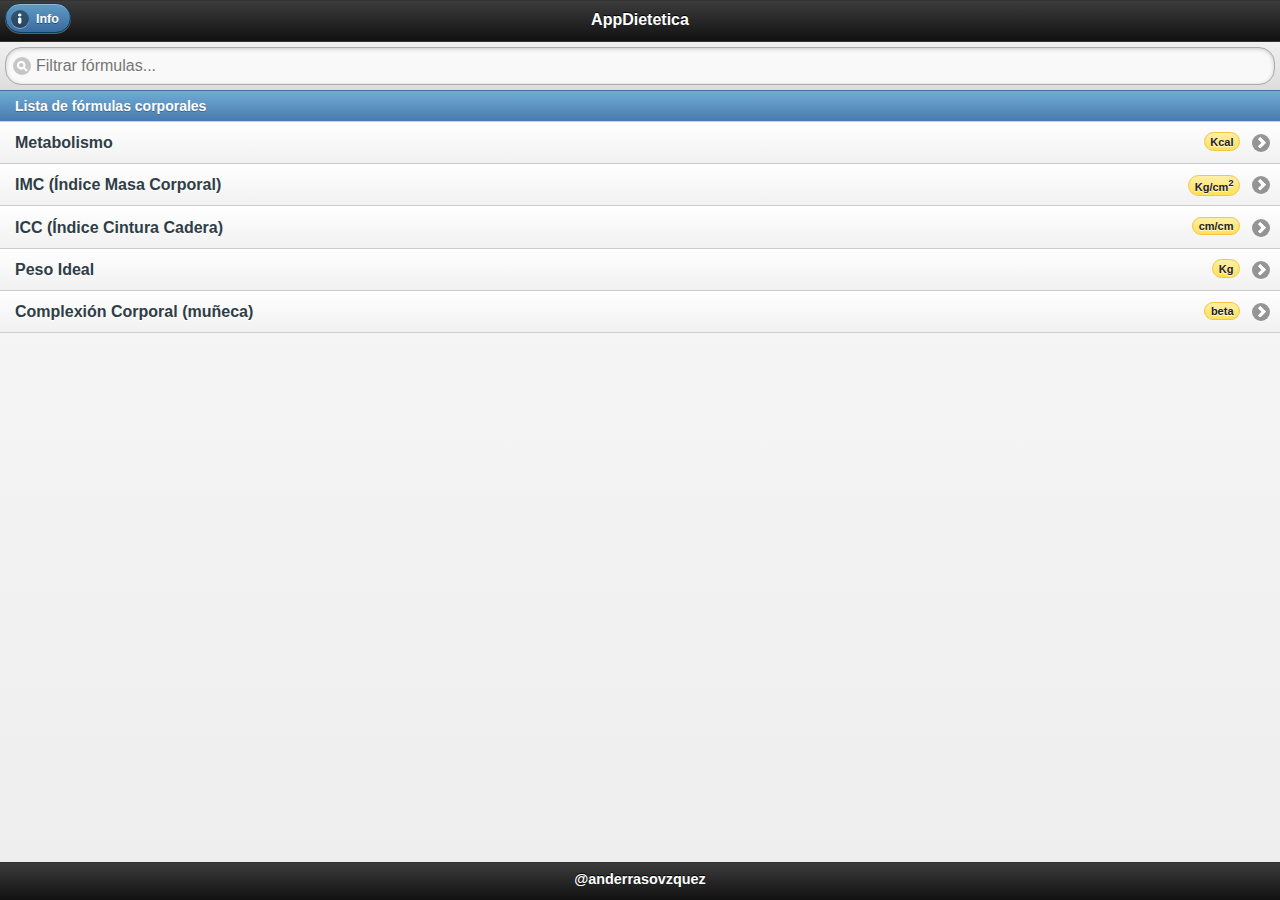
==== index.html @ b6379a75 "Añadida funcion complexion corporal" ====
<!DOCTYPE HTML>
<html lang="es">

    <head>
        <meta charset="UTF-8">
        <title>Calculadora del metabolismo basal</title>
        <meta name="viewport" content="width=device-width,user-scalable=no" />
        <link rel="stylesheet" href="css/jquery.mobile-1.3.0.min.css" />
        <script src="js/jquery-1.9.1.min.js"></script>
        <script type="text/javascript" src="js/script.js"></script>
        <script src="js/jquery.mobile-1.3.0.min.js"></script>
        <link rel="stylesheet" href="css/style.css">
    </head>

    <body>
   

<!-- ###############   PAGINA 1   ############### -->
        <section id="page1" data-role="page">
            <!-- Header -->
            <header data-role="header">
                <a href="#nav-panel" data-icon="info" data-theme="b">Info</a>
                <h1>AppDietetica</h1>
                
            </header><!-- /header -->

            <!-- Contenido pagina 1 -->
            <article data-role="content">    
                
                <ul data-role="listview" data-filter="true" data-count-theme="e" data-filter-placeholder="Filtrar fórmulas...">
                	<li data-role="list-divider" >Lista de fórmulas corporales</li>
                    <li><a href="mb.html">Metabolismo<span class="ui-li-count">Kcal</span></a></li>
                    <li><a href="imc.html">IMC (Índice Masa Corporal)<span class="ui-li-count">Kg/cm<sup>2</sup></span></a></li>
                    <li><a href="icc.html">ICC (Índice Cintura Cadera)<span class="ui-li-count">cm/cm</span></a></li>
                    <li><a href="pi.html">Peso Ideal<span class="ui-li-count">Kg</span></a></li>
                    <li><a href="complexion.html">Complexión Corporal (muñeca)<span class="ui-li-count">beta</span></a></li>
                    <!-- <li><a href="ict.html">ICT (Índice Cintura Altura)<span class="ui-li-count">beta</span></a></li>
                    <li><a href="compartimentos.html">Compartimentos Corporales<span class="ui-li-count">beta</span></a></li> -->
                </ul> 
                
            </article><!-- /content -->

            <!-- Footer -->
            <footer data-role="footer" data-position="fixed" data-theme="a">
                <h4 style="font-size:0.9em">@anderrasovzquez</h4>
            </footer><!-- /footer -->


            <!-- ###############   PANEL   ############### -->
            <div data-role="panel" data-position-fixed="true" data-theme="a" id="nav-panel">
                <ul data-role="listview" data-theme="a" class="nav-search">
                    <li data-icon="delete"><a href="#" data-rel="close">Información de la versión</a></li>
                </ul>
                <div>
                    <p><strong>v0.9.2 (Beta)</strong></p>
                    <p>Esta aplicación ha sido desarrollada por Ander Raso (<a href="https://twitter.com/AnderRasoVzquez">@anderrasovzquez</a>)</p>
                    <p>El objetivo de este proyecto es informar a las personas de su estado de salud.</p>
                    AppDietetica
                    <p><strong>Fallos conocidos</strong></p>
                    <ul>
                        <li>(En progreso) El separador de decimales es el punto no la coma.</li>
                    </ul>
                </div> 
            </div>
            <!-- /panel -->


        </section><!-- /page -->






    </body>

</html>
---- css/style.css ----

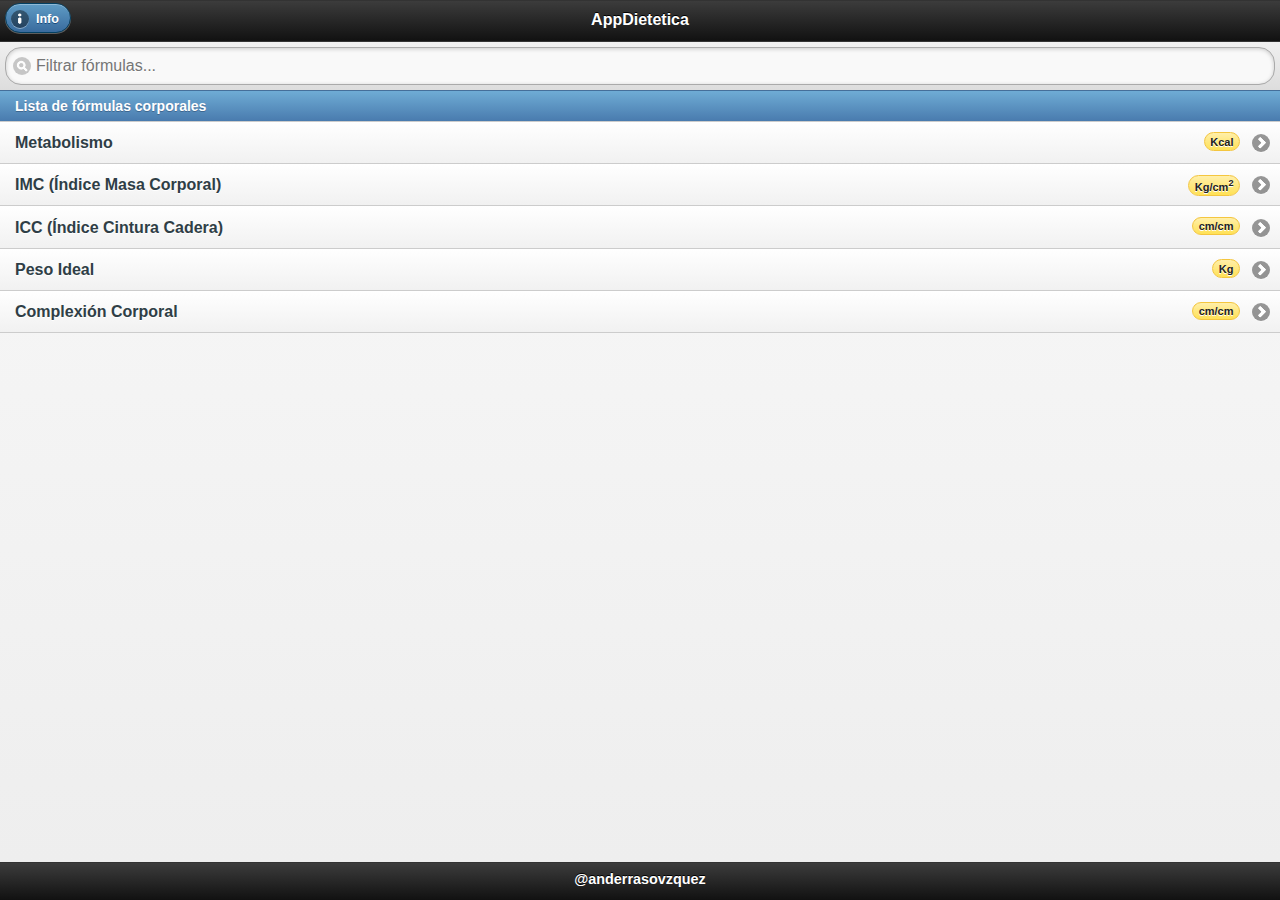
==== commit c7dee842: "Actualizado el readme" ====
--- a/index.html
+++ b/index.html
@@ -33,7 +33,7 @@
                     <li><a href="imc.html">IMC (Índice Masa Corporal)<span class="ui-li-count">Kg/cm<sup>2</sup></span></a></li>
                     <li><a href="icc.html">ICC (Índice Cintura Cadera)<span class="ui-li-count">cm/cm</span></a></li>
                     <li><a href="pi.html">Peso Ideal<span class="ui-li-count">Kg</span></a></li>
-                    <li><a href="complexion.html">Complexión Corporal (muñeca)<span class="ui-li-count">beta</span></a></li>
+                    <li><a href="complexion.html">Complexión Corporal<span class="ui-li-count">cm/cm</span></a></li>
                     <!-- <li><a href="ict.html">ICT (Índice Cintura Altura)<span class="ui-li-count">beta</span></a></li>
                     <li><a href="compartimentos.html">Compartimentos Corporales<span class="ui-li-count">beta</span></a></li> -->
                 </ul> 
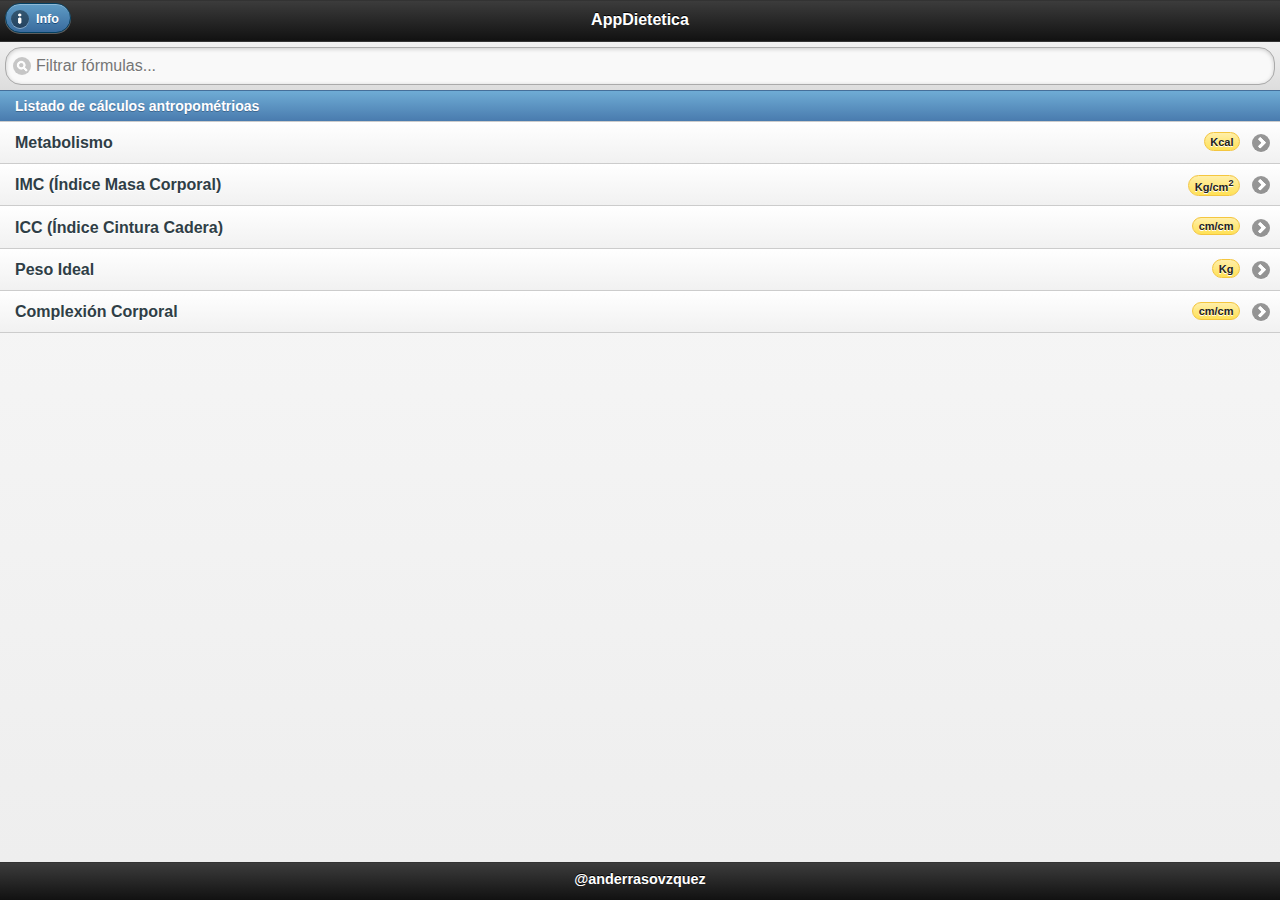
==== commit fdb09393: "Codigo ordenado" ====
--- a/index.html
+++ b/index.html
@@ -1,9 +1,8 @@
 <!DOCTYPE HTML>
 <html lang="es">
-
     <head>
         <meta charset="UTF-8">
-        <title>Calculadora del metabolismo basal</title>
+        <title>Calculadora antropométrica</title>
         <meta name="viewport" content="width=device-width,user-scalable=no" />
         <link rel="stylesheet" href="css/jquery.mobile-1.3.0.min.css" />
         <script src="js/jquery-1.9.1.min.js"></script>
@@ -11,33 +10,25 @@
         <script src="js/jquery.mobile-1.3.0.min.js"></script>
         <link rel="stylesheet" href="css/style.css">
     </head>
-
     <body>
-   
-
-<!-- ###############   PAGINA 1   ############### -->
+<!-- ###############   Página principal   ############### -->
         <section id="page1" data-role="page">
             <!-- Header -->
             <header data-role="header">
                 <a href="#nav-panel" data-icon="info" data-theme="b">Info</a>
                 <h1>AppDietetica</h1>
-                
             </header><!-- /header -->
 
-            <!-- Contenido pagina 1 -->
+            <!-- Lista de fórmulas -->
             <article data-role="content">    
-                
                 <ul data-role="listview" data-filter="true" data-count-theme="e" data-filter-placeholder="Filtrar fórmulas...">
-                	<li data-role="list-divider" >Lista de fórmulas corporales</li>
+                	<li data-role="list-divider" >Listado de cálculos antropométrioas</li>
                     <li><a href="mb.html">Metabolismo<span class="ui-li-count">Kcal</span></a></li>
                     <li><a href="imc.html">IMC (Índice Masa Corporal)<span class="ui-li-count">Kg/cm<sup>2</sup></span></a></li>
                     <li><a href="icc.html">ICC (Índice Cintura Cadera)<span class="ui-li-count">cm/cm</span></a></li>
                     <li><a href="pi.html">Peso Ideal<span class="ui-li-count">Kg</span></a></li>
                     <li><a href="complexion.html">Complexión Corporal<span class="ui-li-count">cm/cm</span></a></li>
-                    <!-- <li><a href="ict.html">ICT (Índice Cintura Altura)<span class="ui-li-count">beta</span></a></li>
-                    <li><a href="compartimentos.html">Compartimentos Corporales<span class="ui-li-count">beta</span></a></li> -->
                 </ul> 
-                
             </article><!-- /content -->
 
             <!-- Footer -->
@@ -45,31 +36,26 @@
                 <h4 style="font-size:0.9em">@anderrasovzquez</h4>
             </footer><!-- /footer -->
 
-
-            <!-- ###############   PANEL   ############### -->
+            <!-- ###############   PANEL INFO   ############### -->
             <div data-role="panel" data-position-fixed="true" data-theme="a" id="nav-panel">
                 <ul data-role="listview" data-theme="a" class="nav-search">
                     <li data-icon="delete"><a href="#" data-rel="close">Información de la versión</a></li>
                 </ul>
                 <div>
-                    <p><strong>v0.9.2 (Beta)</strong></p>
-                    <p>Esta aplicación ha sido desarrollada por Ander Raso (<a href="https://twitter.com/AnderRasoVzquez">@anderrasovzquez</a>)</p>
+                    <p><strong>v1.1.1</strong></p>
+                    <p>Esta aplicación ha sido desarrollada por Ander Raso (<a target="_blank" href="https://twitter.com/AnderRasoVzquez">@anderrasovzquez</a>)</p>
                     <p>El objetivo de este proyecto es informar a las personas de su estado de salud.</p>
-                    AppDietetica
-                    <p><strong>Fallos conocidos</strong></p>
+                    <p>Este proyecto ha sido desarrollado empleando Javacript, HTML5 y CSS3. Se está usando el framework jQuery Mobile.</p>
+                    <p>Es un proyecto Open Source (Código Abierto), es decir, cualquiera puede obtener el código fuente, modificarlo y redistribuirlo libremente.</p>
+                    <p><strong>Nota Importante:</strong></p>
                     <ul>
-                        <li>(En progreso) El separador de decimales es el punto no la coma.</li>
+                        <li>Usa el punto como separador decimal.</li>
                     </ul>
+                    <p>¿Quieres participar? ¡Colabora conmigo en <a target="_blank" href="https://github.com/AnderRasoVazquez/appdietetica">GitHub!</a></p>
                 </div> 
             </div>
             <!-- /panel -->
-
-
         </section><!-- /page -->
-
-
-
-
 
 
     </body>
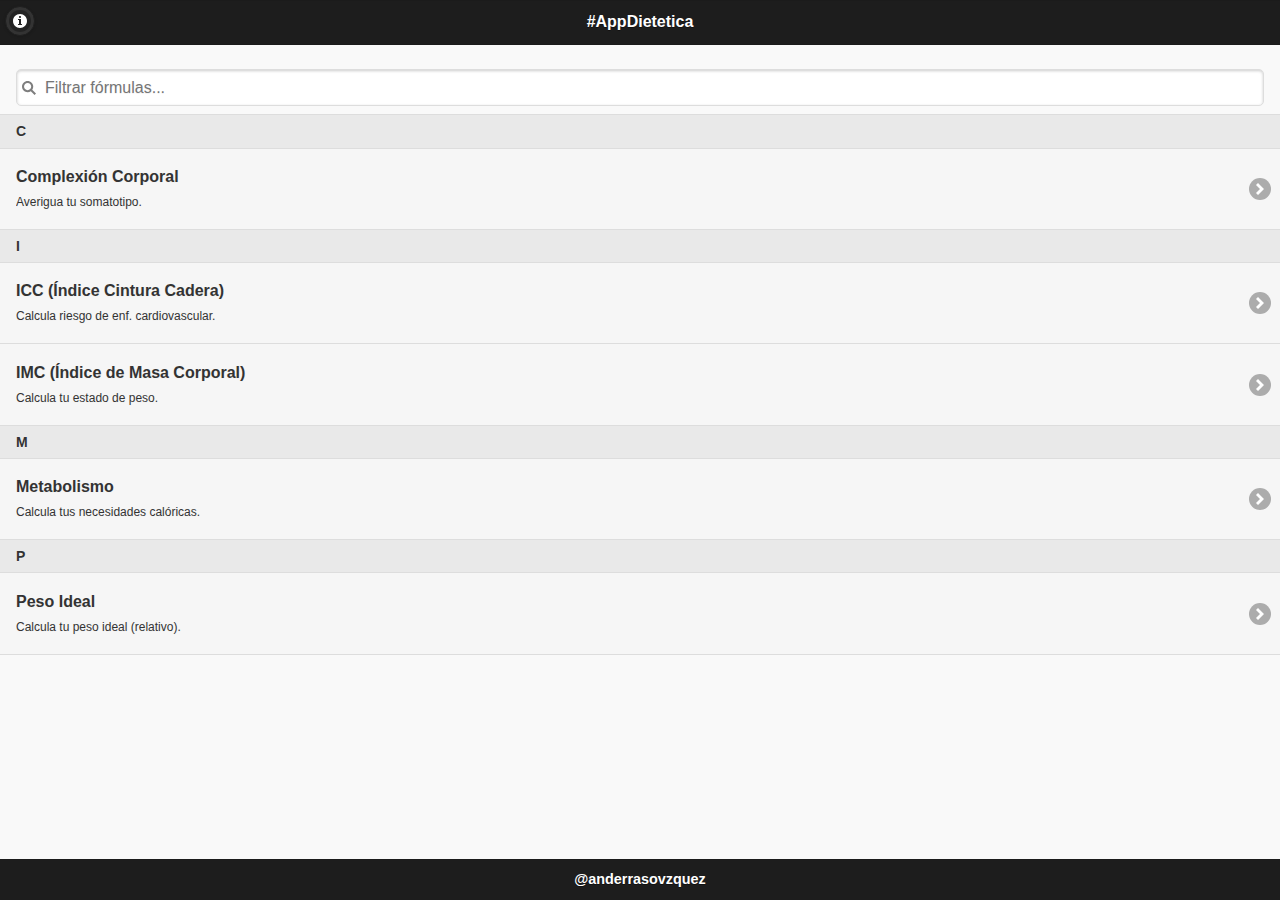
==== commit 71717d72: "Diseño complexion completado" ====
--- a/index.html
+++ b/index.html
@@ -4,54 +4,69 @@
         <meta charset="UTF-8">
         <title>Calculadora antropométrica</title>
         <meta name="viewport" content="width=device-width,user-scalable=no" />
-        <link rel="stylesheet" href="css/jquery.mobile-1.3.0.min.css" />
+        <link rel="stylesheet" href="css/jquery.mobile-1.4.0.min.css" />
         <script src="js/jquery-1.9.1.min.js"></script>
         <script type="text/javascript" src="js/script.js"></script>
-        <script src="js/jquery.mobile-1.3.0.min.js"></script>
+        <script src="js/jquery.mobile-1.4.0.min.js"></script>
         <link rel="stylesheet" href="css/style.css">
     </head>
     <body>
 <!-- ###############   Página principal   ############### -->
-        <section id="page1" data-role="page">
+        <section data-role="page">
             <!-- Header -->
-            <header data-role="header">
-                <a href="#nav-panel" data-icon="info" data-theme="b">Info</a>
-                <h1>AppDietetica</h1>
+            <header data-role="header" data-theme="b">
+                <a href="#nav-panel" class="ui-btn ui-shadow ui-corner-all ui-icon-info ui-btn-icon-notext">Info</a>
+                <h1>#AppDietetica</h1>
             </header><!-- /header -->
 
             <!-- Lista de fórmulas -->
             <article data-role="content">    
-                <ul data-role="listview" data-filter="true" data-count-theme="e" data-filter-placeholder="Filtrar fórmulas...">
-                	<li data-role="list-divider" >Listado de cálculos antropométrioas</li>
-                    <li><a href="mb.html">Metabolismo<span class="ui-li-count">Kcal</span></a></li>
-                    <li><a href="imc.html">IMC (Índice Masa Corporal)<span class="ui-li-count">Kg/cm<sup>2</sup></span></a></li>
-                    <li><a href="icc.html">ICC (Índice Cintura Cadera)<span class="ui-li-count">cm/cm</span></a></li>
-                    <li><a href="pi.html">Peso Ideal<span class="ui-li-count">Kg</span></a></li>
-                    <li><a href="complexion.html">Complexión Corporal<span class="ui-li-count">cm/cm</span></a></li>
+                <ul data-autodividers="true" data-role="listview" data-filter="true"  data-filter-placeholder="Filtrar fórmulas...">
+                    <li><a data-transition="turn" href="complexion.html">
+                        <h2>Complexión Corporal</h2>
+                        <p>Averigua tu somatotipo.</p></a>
+                    </li>
+                    <li><a data-transition="turn" href="icc.html">
+                        <h2>ICC (Índice Cintura Cadera)</h2>
+                        <p>Calcula riesgo de enf. cardiovascular.</p></a>
+                    </li>
+                    <li><a data-transition="turn" href="imc.html">
+                        <h2>IMC (Índice de Masa Corporal)</h2>
+                        <p>Calcula tu estado de peso.</p></a>
+                    </li>
+                    <li><a data-transition="turn" href="mb.html">
+                        <h2>Metabolismo</h2>
+                        <p>Calcula tus necesidades calóricas.</p></a>
+                    </li>
+                    <li><a data-transition="turn" href="pi.html">
+                        <h2>Peso Ideal</h2>
+                        <p>Calcula tu peso ideal (relativo).</p></a>
+                    </li>
                 </ul> 
             </article><!-- /content -->
 
             <!-- Footer -->
-            <footer data-role="footer" data-position="fixed" data-theme="a">
+            <footer data-role="footer" data-position="fixed" data-theme="b">
                 <h4 style="font-size:0.9em">@anderrasovzquez</h4>
             </footer><!-- /footer -->
 
             <!-- ###############   PANEL INFO   ############### -->
-            <div data-role="panel" data-position-fixed="true" data-theme="a" id="nav-panel">
-                <ul data-role="listview" data-theme="a" class="nav-search">
-                    <li data-icon="delete"><a href="#" data-rel="close">Información de la versión</a></li>
+            <div data-role="panel" data-position-fixed="true" id="nav-panel" data-theme="b">
+                <ul data-role="listview" class="nav-search">
+                    <li data-icon="delete"><a href="#" data-rel="close">Versión <strong>2.0</strong></a></li>
                 </ul>
                 <div>
-                    <p><strong>v1.1.1</strong></p>
-                    <p>Esta aplicación ha sido desarrollada por Ander Raso (<a target="_blank" href="https://twitter.com/AnderRasoVzquez">@anderrasovzquez</a>)</p>
-                    <p>El objetivo de este proyecto es informar a las personas de su estado de salud.</p>
-                    <p>Este proyecto ha sido desarrollado empleando Javacript, HTML5 y CSS3. Se está usando el framework jQuery Mobile.</p>
-                    <p>Es un proyecto Open Source (Código Abierto), es decir, cualquiera puede obtener el código fuente, modificarlo y redistribuirlo libremente.</p>
+                    <p>Aplicación desarrollada por Ander Raso Vázquez.</p>
+                    <a class="ui-btn ui-shadow" target="_blank" href="https://twitter.com/AnderRasoVzquez">@anderrasovzquez</a>
                     <p><strong>Nota Importante:</strong></p>
                     <ul>
                         <li>Usa el punto como separador decimal.</li>
                     </ul>
-                    <p>¿Quieres participar? ¡Colabora conmigo en <a target="_blank" href="https://github.com/AnderRasoVazquez/appdietetica">GitHub!</a></p>
+                    <p>El objetivo de este proyecto es informar a las personas de su estado de salud.</p>
+                    <p>Ha sido desarrollado empleando HTML5, CSS3, Javacript y jQuery. Se está usando el framework jQuery Mobile v1.4.0.</p>
+                    <p>Es un proyecto Open Source (Código Abierto), es decir, cualquiera puede obtener el código fuente, modificarlo y redistribuirlo libremente. El código está alojado en <a target="_blank" href="https://github.com/AnderRasoVazquez/appdietetica">GitHub</a>.</p>
+                    <p>¿Quieres participar? Aporta ideas, reporta fallos o incluso puedes ayudar en la programación.</p>
+                    <a target="_blank" href="https://github.com/AnderRasoVazquez/appdietetica" class="ui-btn ui-shadow">Colaborar</a>
                 </div> 
             </div>
             <!-- /panel -->
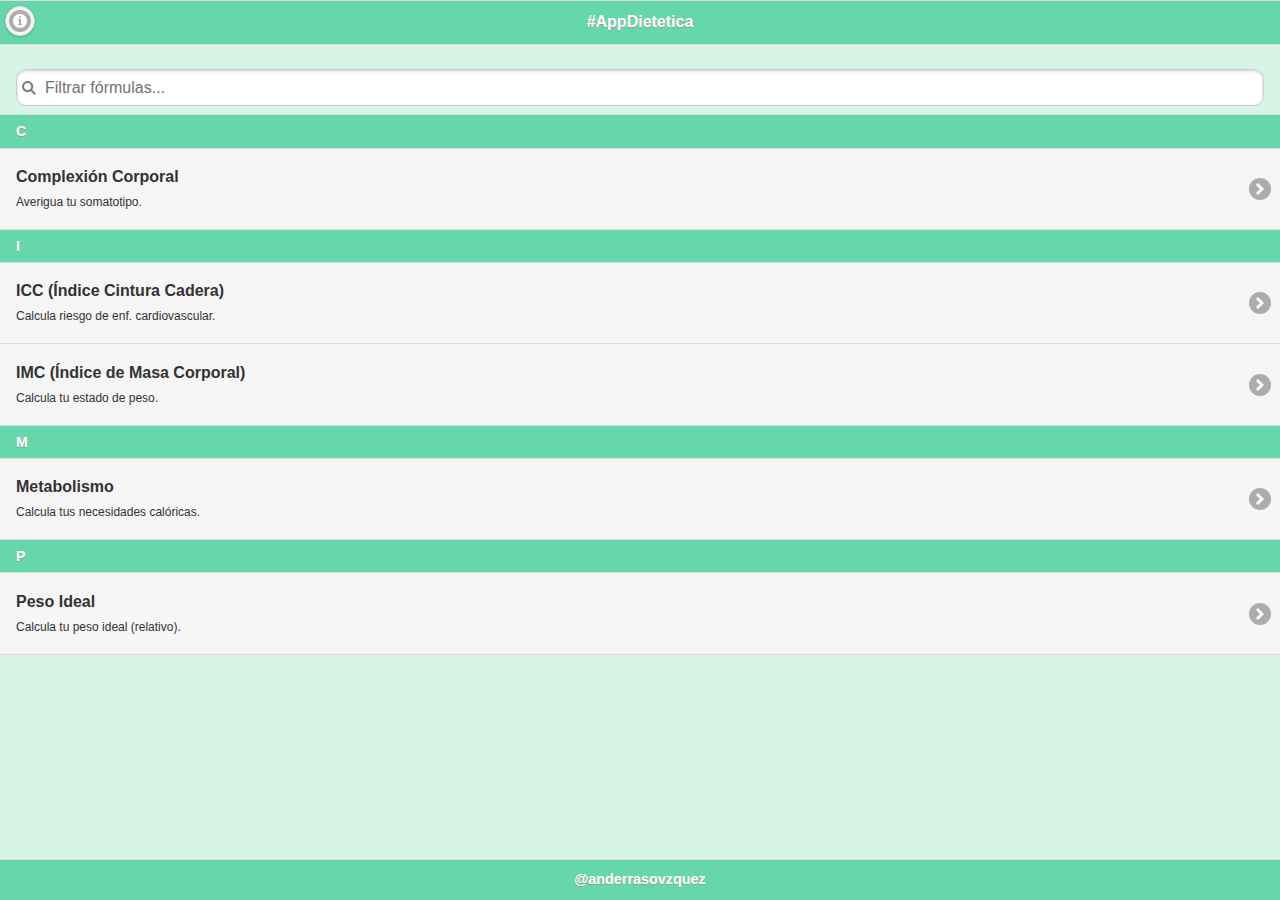
==== commit 7c643740: "Estilos personalizados" ====
--- a/index.html
+++ b/index.html
@@ -4,17 +4,28 @@
         <meta charset="UTF-8">
         <title>Calculadora antropométrica</title>
         <meta name="viewport" content="width=device-width,user-scalable=no" />
-        <link rel="stylesheet" href="css/jquery.mobile-1.4.0.min.css" />
+        <link rel="stylesheet" href="css/themes/verde-personalizado.min.css" />
+        <link rel="stylesheet" href="css/themes/jquery.mobile.icons.min.css" />
+        <link rel="stylesheet" href="css/jquery.mobile.structure-1.4.0.min.css" />
         <script src="js/jquery-1.9.1.min.js"></script>
+        <!-- Mi javascript -->
         <script type="text/javascript" src="js/script.js"></script>
+        <script type="text/javascript" src="js/metabolismo.js"></script>
+        <script type="text/javascript" src="js/icc.js"></script>
+        <script type="text/javascript" src="js/pesoideal.js"></script>
+        <script type="text/javascript" src="js/imc.js"></script>
+        <script type="text/javascript" src="js/complexion.js"></script>
+        <!-- /Mi javascript -->
         <script src="js/jquery.mobile-1.4.0.min.js"></script>
+        <!-- Mis stilos -->
         <link rel="stylesheet" href="css/style.css">
+        <!-- /Mis estilos -->
     </head>
     <body>
 <!-- ###############   Página principal   ############### -->
         <section data-role="page">
             <!-- Header -->
-            <header data-role="header" data-theme="b">
+            <header data-role="header" data-theme="a">
                 <a href="#nav-panel" class="ui-btn ui-shadow ui-corner-all ui-icon-info ui-btn-icon-notext">Info</a>
                 <h1>#AppDietetica</h1>
             </header><!-- /header -->
@@ -46,7 +57,7 @@
             </article><!-- /content -->
 
             <!-- Footer -->
-            <footer data-role="footer" data-position="fixed" data-theme="b">
+            <footer data-role="footer" data-position="fixed" data-theme="a">
                 <h4 style="font-size:0.9em">@anderrasovzquez</h4>
             </footer><!-- /footer -->
 
--- a/css/themes/verde-personalizado.min.css
+++ b/css/themes/verde-personalizado.min.css
@@ -0,0 +1,213 @@
+/*!
+* jQuery Mobile 1.4.0
+* Git HEAD hash: f09aae0e035d6805e461a7be246d04a0dbc98f69 <> Date: Thu Dec 19 2013 17:34:22 UTC
+* http://jquerymobile.com
+*
+* Copyright 2010, 2013 jQuery Foundation, Inc. and other contributors
+* Released under the MIT license.
+* http://jquery.org/license
+*
+*/
+
+
+/* Globals */
+/* Font
+-----------------------------------------------------------------------------------------------------------*/
+html {
+	font-size: 100%;
+}
+body,
+input,
+select,
+textarea,
+button,
+.ui-btn {
+	font-size: 1em;
+	line-height: 1.3;
+	 font-family: sans-serif /*{global-font-family}*/;
+}
+legend,
+.ui-input-text input,
+.ui-input-search input {
+	color: inherit;
+	text-shadow: inherit;
+}
+/* Form labels (overrides font-weight bold in bars, and mini font-size) */
+.ui-mobile label,
+div.ui-controlgroup-label {
+	font-weight: normal;
+	font-size: 16px;
+}
+/* Separators
+-----------------------------------------------------------------------------------------------------------*/
+/* Field contain separator (< 28em) */
+.ui-field-contain {
+	border-bottom-color: #828282;
+	border-bottom-color: rgba(0,0,0,.15);
+	border-bottom-width: 1px;
+	border-bottom-style: solid;
+}
+/* Table opt-in classes: strokes between each row, and alternating row stripes */
+/* Classes table-stroke and table-stripe are deprecated in 1.4. */
+.table-stroke thead th,
+.table-stripe thead th,
+.table-stripe tbody tr:last-child {
+	border-bottom: 1px solid #d6d6d6; /* non-RGBA fallback */
+	border-bottom: 1px solid rgba(0,0,0,.1);
+}
+.table-stroke tbody th,
+.table-stroke tbody td {
+	border-bottom: 1px solid #e6e6e6; /* non-RGBA fallback  */
+	border-bottom: 1px solid rgba(0,0,0,.05);
+}
+.table-stripe.table-stroke tbody tr:last-child th,
+.table-stripe.table-stroke tbody tr:last-child td {
+	border-bottom: 0;
+}
+.table-stripe tbody tr:nth-child(odd) td,
+.table-stripe tbody tr:nth-child(odd) th {
+	background-color: #eeeeee; /* non-RGBA fallback  */
+	background-color: rgba(0,0,0,.04);
+}
+/* Buttons
+-----------------------------------------------------------------------------------------------------------*/
+.ui-btn,
+label.ui-btn {
+	font-weight: bold;
+	border-width: 1px;
+	border-style: solid;
+}
+.ui-btn:link {
+	text-decoration: none !important;
+}
+.ui-btn-active {
+	cursor: pointer;
+}
+/* Corner rounding
+-----------------------------------------------------------------------------------------------------------*/
+/* Class ui-btn-corner-all deprecated in 1.4 */
+.ui-corner-all {
+	-webkit-border-radius: .6em /*{global-radii-blocks}*/;
+	border-radius: .6em /*{global-radii-blocks}*/;
+}
+/* Buttons */
+.ui-btn-corner-all,
+.ui-btn.ui-corner-all,
+/* Slider track */
+.ui-slider-track.ui-corner-all,
+/* Flipswitch */
+.ui-flipswitch.ui-corner-all,
+/* Count bubble */
+.ui-li-count {
+	-webkit-border-radius: .3125em /*{global-radii-buttons}*/;
+	border-radius: .3125em /*{global-radii-buttons}*/;
+}
+/* Icon-only buttons */
+.ui-btn-icon-notext.ui-btn-corner-all,
+.ui-btn-icon-notext.ui-corner-all {
+	-webkit-border-radius: 1em;
+	border-radius: 1em;
+}
+/* Radius clip workaround for cleaning up corner trapping */
+.ui-btn-corner-all,
+.ui-corner-all {
+	-webkit-background-clip: padding;
+	background-clip: padding-box;
+}
+/* Popup arrow */
+.ui-popup.ui-corner-all > .ui-popup-arrow-guide {
+	left: .6em /*{global-radii-blocks}*/;
+	right: .6em /*{global-radii-blocks}*/;
+	top: .6em /*{global-radii-blocks}*/;
+	bottom: .6em /*{global-radii-blocks}*/;
+}
+/* Shadow
+-----------------------------------------------------------------------------------------------------------*/
+.ui-shadow {
+	-webkit-box-shadow: 0 1px 3px /*{global-box-shadow-size}*/ rgba(0,0,0,.2) /*{global-box-shadow-color}*/;
+	-moz-box-shadow: 0 1px 3px /*{global-box-shadow-size}*/ rgba(0,0,0,.2) /*{global-box-shadow-color}*/;
+	box-shadow: 0 1px 3px /*{global-box-shadow-size}*/ rgba(0,0,0,.2) /*{global-box-shadow-color}*/;
+}
+.ui-shadow-inset {
+	-webkit-box-shadow: inset 0 1px 3px /*{global-box-shadow-size}*/ rgba(0,0,0,.2) /*{global-box-shadow-color}*/;
+	-moz-box-shadow: inset 0 1px 3px /*{global-box-shadow-size}*/ rgba(0,0,0,.2) /*{global-box-shadow-color}*/;
+	box-shadow: inset 0 1px 3px /*{global-box-shadow-size}*/ rgba(0,0,0,.2) /*{global-box-shadow-color}*/;
+}
+.ui-overlay-shadow {
+	-webkit-box-shadow: 0 0 12px 		rgba(0,0,0,.6);
+	-moz-box-shadow: 0 0 12px 			rgba(0,0,0,.6);
+	box-shadow: 0 0 12px 				rgba(0,0,0,.6);
+}
+/* Icons
+-----------------------------------------------------------------------------------------------------------*/
+.ui-btn-icon-left:after,
+.ui-btn-icon-right:after,
+.ui-btn-icon-top:after,
+.ui-btn-icon-bottom:after,
+.ui-btn-icon-notext:after {
+	background-color: #000000 /*{global-icon-color}*/;
+	background-color: rgba(0,0,0,0.3) /*{global-icon-disc}*/;
+	background-position: center center;
+	background-repeat: no-repeat;
+	-webkit-border-radius: 1em;
+	border-radius: 1em;
+}
+/* Alt icons */
+.ui-alt-icon.ui-btn:after,
+.ui-alt-icon .ui-btn:after,
+html .ui-alt-icon.ui-checkbox-off:after,
+html .ui-alt-icon.ui-radio-off:after,
+html .ui-alt-icon .ui-checkbox-off:after,
+html .ui-alt-icon .ui-radio-off:after {
+	background-color: #000000 /*{global-icon-color}*/;
+	background-color: 					rgba(0,0,0,.15);
+}
+/* No disc */
+.ui-nodisc-icon.ui-btn:after,
+.ui-nodisc-icon .ui-btn:after {
+	background-color: transparent;
+}
+/* Icon shadow */
+.ui-shadow-icon.ui-btn:after,
+.ui-shadow-icon .ui-btn:after {
+	-webkit-box-shadow: 0 1px 0 rgba(255,255,255,.4) /*{global-icon-shadow}*/;
+	-moz-box-shadow: 0 1px 0 rgba(255,255,255,.4) /*{global-icon-shadow}*/;
+	box-shadow: 0 1px 0 rgba(255,255,255,.4) /*{global-icon-shadow}*/;
+}
+/* Checkbox and radio */
+.ui-btn.ui-checkbox-off:after,
+.ui-btn.ui-checkbox-on:after,
+.ui-btn.ui-radio-off:after,
+.ui-btn.ui-radio-on:after {
+	display: block;
+	width: 18px;
+	height: 18px;
+	margin: -9px 2px 0 2px;
+}
+.ui-checkbox-off:after,
+.ui-btn.ui-radio-off:after {
+	filter: Alpha(Opacity=30);
+	opacity: .3;
+}
+.ui-btn.ui-checkbox-off:after,
+.ui-btn.ui-checkbox-on:after {
+	-webkit-border-radius: .1875em;
+	border-radius: .1875em;
+}
+.ui-radio .ui-btn.ui-radio-on:after {
+	background-image: none;
+	background-color: #fff;
+	width: 8px;
+	height: 8px;
+	border-width: 5px;
+	border-style: solid; 
+}
+.ui-alt-icon.ui-btn.ui-radio-on:after,
+.ui-alt-icon .ui-btn.ui-radio-on:after {
+	background-color: #000;
+}
+/* Loader */
+.ui-icon-loading {
+	background: url(images/ajax-loader.gif);
+	background-size: 2.875em 2.875em;
+}.ui-bar-a,.ui-page-theme-a .ui-bar-inherit,html .ui-bar-a .ui-bar-inherit,html .ui-body-a .ui-bar-inherit,html body .ui-group-theme-a .ui-bar-inherit{background:#65d7ab ;border-color:#dddddd ;color:#ffffff ;text-shadow:0  1px  0  #999999 ;font-weight:bold;}.ui-bar-a{border-width:1px;border-style:solid;}.ui-overlay-a,.ui-page-theme-a,.ui-page-theme-a .ui-panel-wrapper{background:#d6f5e6 ;border-color:#bbbbbb ;color:#333333 ;text-shadow:0  1px  0  #f3f3f3 ;}.ui-body-a,.ui-page-theme-a .ui-body-inherit,html .ui-bar-a .ui-body-inherit,html .ui-body-a .ui-body-inherit,html body .ui-group-theme-a .ui-body-inherit,html .ui-panel-page-container-a{background:#ffffff ;border-color:#cccccc ;color:#333333 ;text-shadow:0  1px  0  #f3f3f3 ;}.ui-body-a{border-width:1px;border-style:solid;}.ui-page-theme-a a,html .ui-bar-a a,html .ui-body-a a,html body .ui-group-theme-a a{color:#65d7ab ;font-weight:bold;}.ui-page-theme-a a:visited,html .ui-bar-a a:visited,html .ui-body-a a:visited,html body .ui-group-theme-a a:visited{   color:#3388cc ;}.ui-page-theme-a a:hover,html .ui-bar-a a:hover,html .ui-body-a a:hover,html body .ui-group-theme-a a:hover{color:#005599 ;}.ui-page-theme-a a:active,html .ui-bar-a a:active,html .ui-body-a a:active,html body .ui-group-theme-a a:active{color:#005599 ;}.ui-page-theme-a .ui-btn,html .ui-bar-a .ui-btn,html .ui-body-a .ui-btn,html body .ui-group-theme-a .ui-btn,html head + body .ui-btn.ui-btn-a,.ui-page-theme-a .ui-btn:visited,html .ui-bar-a .ui-btn:visited,html .ui-body-a .ui-btn:visited,html body .ui-group-theme-a .ui-btn:visited,html head + body .ui-btn.ui-btn-a:visited{background:#f6f6f6 ;border-color:#dddddd ;color:#333333 ;text-shadow:0  1px  0  #f3f3f3 ;}.ui-page-theme-a .ui-btn:hover,html .ui-bar-a .ui-btn:hover,html .ui-body-a .ui-btn:hover,html body .ui-group-theme-a .ui-btn:hover,html head + body .ui-btn.ui-btn-a:hover{background:#ededed ;border-color:#dddddd ;color:#333333 ;text-shadow:0  1px  0  #f3f3f3 ;}.ui-page-theme-a .ui-btn:active,html .ui-bar-a .ui-btn:active,html .ui-body-a .ui-btn:active,html body .ui-group-theme-a .ui-btn:active,html head + body .ui-btn.ui-btn-a:active{background:#e8e8e8 ;border-color:#dddddd ;color:#333333 ;text-shadow:0  1px  0  #f3f3f3 ;}.ui-page-theme-a .ui-btn.ui-btn-active,html .ui-bar-a .ui-btn.ui-btn-active,html .ui-body-a .ui-btn.ui-btn-active,html body .ui-group-theme-a .ui-btn.ui-btn-active,html head + body .ui-btn.ui-btn-a.ui-btn-active,.ui-page-theme-a .ui-checkbox-on:after,html .ui-bar-a .ui-checkbox-on:after,html .ui-body-a .ui-checkbox-on:after,html body .ui-group-theme-a .ui-checkbox-on:after,.ui-btn.ui-checkbox-on.ui-btn-a:after,.ui-page-theme-a .ui-flipswitch-active,html .ui-bar-a .ui-flipswitch-active,html .ui-body-a .ui-flipswitch-active,html body .ui-group-theme-a .ui-flipswitch-active,html body .ui-flipswitch.ui-bar-a.ui-flipswitch-active,.ui-page-theme-a .ui-slider-track .ui-btn-active,html .ui-bar-a .ui-slider-track .ui-btn-active,html .ui-body-a .ui-slider-track .ui-btn-active,html body .ui-group-theme-a .ui-slider-track .ui-btn-active,html body div.ui-slider-track.ui-body-a .ui-btn-active{background-color:#65d7ab ;border-color:#31bf88 ;color:#ffffff ;text-shadow:0  1px  0  #005599 ;}.ui-page-theme-a .ui-radio-on:after,html .ui-bar-a .ui-radio-on:after,html .ui-body-a .ui-radio-on:after,html body .ui-group-theme-a .ui-radio-on:after,.ui-btn.ui-radio-on.ui-btn-a:after{border-color:#65d7ab ;}.ui-page-theme-a .ui-btn:focus,html .ui-bar-a .ui-btn:focus,html .ui-body-a .ui-btn:focus,html body .ui-group-theme-a .ui-btn:focus,html head + body .ui-btn.ui-btn-a:focus,.ui-page-theme-a .ui-focus,html .ui-bar-a .ui-focus,html .ui-body-a .ui-focus,html body .ui-group-theme-a .ui-focus,html head + body .ui-btn-a.ui-focus,html head + body .ui-body-a.ui-focus{-webkit-box-shadow:0 0 12px #65d7ab ;-moz-box-shadow:0 0 12px #65d7ab ;box-shadow:0 0 12px #65d7ab ;}.ui-bar-b,.ui-page-theme-b .ui-bar-inherit,html .ui-bar-b .ui-bar-inherit,html .ui-body-b .ui-bar-inherit,html body .ui-group-theme-b .ui-bar-inherit{background:#e9e9e9 ;border-color:#dddddd ;color:#333333 ;text-shadow:0  1px  0  #eeeeee ;font-weight:bold;}.ui-bar-b{border-width:1px;border-style:solid;}.ui-overlay-b,.ui-page-theme-b,.ui-page-theme-b .ui-panel-wrapper{background:#f9f9f9 ;border-color:#bbbbbb ;color:#333333 ;text-shadow:0  1px  0  #f3f3f3 ;}.ui-body-b,.ui-page-theme-b .ui-body-inherit,html .ui-bar-b .ui-body-inherit,html .ui-body-b .ui-body-inherit,html body .ui-group-theme-b .ui-body-inherit,html .ui-panel-page-container-b{background:#ffffff ;border-color:#dddddd ;color:#333333 ;text-shadow:0  1px  0  #f3f3f3 ;}.ui-body-b{border-width:1px;border-style:solid;}.ui-page-theme-b a,html .ui-bar-b a,html .ui-body-b a,html body .ui-group-theme-b a{color:#3388cc ;font-weight:bold;}.ui-page-theme-b a:visited,html .ui-bar-b a:visited,html .ui-body-b a:visited,html body .ui-group-theme-b a:visited{   color:#3388cc ;}.ui-page-theme-b a:hover,html .ui-bar-b a:hover,html .ui-body-b a:hover,html body .ui-group-theme-b a:hover{color:#005599 ;}.ui-page-theme-b a:active,html .ui-bar-b a:active,html .ui-body-b a:active,html body .ui-group-theme-b a:active{color:#005599 ;}.ui-page-theme-b .ui-btn,html .ui-bar-b .ui-btn,html .ui-body-b .ui-btn,html body .ui-group-theme-b .ui-btn,html head + body .ui-btn.ui-btn-b,.ui-page-theme-b .ui-btn:visited,html .ui-bar-b .ui-btn:visited,html .ui-body-b .ui-btn:visited,html body .ui-group-theme-b .ui-btn:visited,html head + body .ui-btn.ui-btn-b:visited{background:#f6f6f6 ;border-color:#dddddd ;color:#333333 ;text-shadow:0  1px  0  #f3f3f3 ;}.ui-page-theme-b .ui-btn:hover,html .ui-bar-b .ui-btn:hover,html .ui-body-b .ui-btn:hover,html body .ui-group-theme-b .ui-btn:hover,html head + body .ui-btn.ui-btn-b:hover{background:#ededed ;border-color:#dddddd ;color:#333333 ;text-shadow:0  1px  0  #f3f3f3 ;}.ui-page-theme-b .ui-btn:active,html .ui-bar-b .ui-btn:active,html .ui-body-b .ui-btn:active,html body .ui-group-theme-b .ui-btn:active,html head + body .ui-btn.ui-btn-b:active{background:#e8e8e8 ;border-color:#dddddd ;color:#333333 ;text-shadow:0  1px  0  #f3f3f3 ;}.ui-page-theme-b .ui-btn.ui-btn-active,html .ui-bar-b .ui-btn.ui-btn-active,html .ui-body-b .ui-btn.ui-btn-active,html body .ui-group-theme-b .ui-btn.ui-btn-active,html head + body .ui-btn.ui-btn-b.ui-btn-active,.ui-page-theme-b .ui-checkbox-on:after,html .ui-bar-b .ui-checkbox-on:after,html .ui-body-b .ui-checkbox-on:after,html body .ui-group-theme-b .ui-checkbox-on:after,.ui-btn.ui-checkbox-on.ui-btn-b:after,.ui-page-theme-b .ui-flipswitch-active,html .ui-bar-b .ui-flipswitch-active,html .ui-body-b .ui-flipswitch-active,html body .ui-group-theme-b .ui-flipswitch-active,html body .ui-flipswitch.ui-bar-b.ui-flipswitch-active,.ui-page-theme-b .ui-slider-track .ui-btn-active,html .ui-bar-b .ui-slider-track .ui-btn-active,html .ui-body-b .ui-slider-track .ui-btn-active,html body .ui-group-theme-b .ui-slider-track .ui-btn-active,html body div.ui-slider-track.ui-body-b .ui-btn-active{background-color:#3388cc ;border-color:#3388cc ;color:#ffffff ;text-shadow:0  1px  0  #005599 ;}.ui-page-theme-b .ui-radio-on:after,html .ui-bar-b .ui-radio-on:after,html .ui-body-b .ui-radio-on:after,html body .ui-group-theme-b .ui-radio-on:after,.ui-btn.ui-radio-on.ui-btn-b:after{border-color:#3388cc ;}.ui-page-theme-b .ui-btn:focus,html .ui-bar-b .ui-btn:focus,html .ui-body-b .ui-btn:focus,html body .ui-group-theme-b .ui-btn:focus,html head + body .ui-btn.ui-btn-b:focus,.ui-page-theme-b .ui-focus,html .ui-bar-b .ui-focus,html .ui-body-b .ui-focus,html body .ui-group-theme-b .ui-focus,html head + body .ui-btn-b.ui-focus,html head + body .ui-body-b.ui-focus{-webkit-box-shadow:0 0 12px #3388cc ;-moz-box-shadow:0 0 12px #3388cc ;box-shadow:0 0 12px #3388cc ;}.ui-bar-c,.ui-page-theme-c .ui-bar-inherit,html .ui-bar-c .ui-bar-inherit,html .ui-body-c .ui-bar-inherit,html body .ui-group-theme-c .ui-bar-inherit{background:#e9e9e9 ;border-color:#dddddd ;color:#333333 ;text-shadow:0  1px  0  #eeeeee ;font-weight:bold;}.ui-bar-c{border-width:1px;border-style:solid;}.ui-overlay-c,.ui-page-theme-c,.ui-page-theme-c .ui-panel-wrapper{background:#f9f9f9 ;border-color:#bbbbbb ;color:#333333 ;text-shadow:0  1px  0  #f3f3f3 ;}.ui-body-c,.ui-page-theme-c .ui-body-inherit,html .ui-bar-c .ui-body-inherit,html .ui-body-c .ui-body-inherit,html body .ui-group-theme-c .ui-body-inherit,html .ui-panel-page-container-c{background:#ffffff ;border-color:#dddddd ;color:#333333 ;text-shadow:0  1px  0  #f3f3f3 ;}.ui-body-c{border-width:1px;border-style:solid;}.ui-page-theme-c a,html .ui-bar-c a,html .ui-body-c a,html body .ui-group-theme-c a{color:#3388cc ;font-weight:bold;}.ui-page-theme-c a:visited,html .ui-bar-c a:visited,html .ui-body-c a:visited,html body .ui-group-theme-c a:visited{   color:#3388cc ;}.ui-page-theme-c a:hover,html .ui-bar-c a:hover,html .ui-body-c a:hover,html body .ui-group-theme-c a:hover{color:#005599 ;}.ui-page-theme-c a:active,html .ui-bar-c a:active,html .ui-body-c a:active,html body .ui-group-theme-c a:active{color:#005599 ;}.ui-page-theme-c .ui-btn,html .ui-bar-c .ui-btn,html .ui-body-c .ui-btn,html body .ui-group-theme-c .ui-btn,html head + body .ui-btn.ui-btn-c,.ui-page-theme-c .ui-btn:visited,html .ui-bar-c .ui-btn:visited,html .ui-body-c .ui-btn:visited,html body .ui-group-theme-c .ui-btn:visited,html head + body .ui-btn.ui-btn-c:visited{background:#f6f6f6 ;border-color:#dddddd ;color:#333333 ;text-shadow:0  1px  0  #f3f3f3 ;}.ui-page-theme-c .ui-btn:hover,html .ui-bar-c .ui-btn:hover,html .ui-body-c .ui-btn:hover,html body .ui-group-theme-c .ui-btn:hover,html head + body .ui-btn.ui-btn-c:hover{background:#ededed ;border-color:#dddddd ;color:#333333 ;text-shadow:0  1px  0  #f3f3f3 ;}.ui-page-theme-c .ui-btn:active,html .ui-bar-c .ui-btn:active,html .ui-body-c .ui-btn:active,html body .ui-group-theme-c .ui-btn:active,html head + body .ui-btn.ui-btn-c:active{background:#e8e8e8 ;border-color:#dddddd ;color:#333333 ;text-shadow:0  1px  0  #f3f3f3 ;}.ui-page-theme-c .ui-btn.ui-btn-active,html .ui-bar-c .ui-btn.ui-btn-active,html .ui-body-c .ui-btn.ui-btn-active,html body .ui-group-theme-c .ui-btn.ui-btn-active,html head + body .ui-btn.ui-btn-c.ui-btn-active,.ui-page-theme-c .ui-checkbox-on:after,html .ui-bar-c .ui-checkbox-on:after,html .ui-body-c .ui-checkbox-on:after,html body .ui-group-theme-c .ui-checkbox-on:after,.ui-btn.ui-checkbox-on.ui-btn-c:after,.ui-page-theme-c .ui-flipswitch-active,html .ui-bar-c .ui-flipswitch-active,html .ui-body-c .ui-flipswitch-active,html body .ui-group-theme-c .ui-flipswitch-active,html body .ui-flipswitch.ui-bar-c.ui-flipswitch-active,.ui-page-theme-c .ui-slider-track .ui-btn-active,html .ui-bar-c .ui-slider-track .ui-btn-active,html .ui-body-c .ui-slider-track .ui-btn-active,html body .ui-group-theme-c .ui-slider-track .ui-btn-active,html body div.ui-slider-track.ui-body-c .ui-btn-active{background-color:#3388cc ;border-color:#3388cc ;color:#ffffff ;text-shadow:0  1px  0  #005599 ;}.ui-page-theme-c .ui-radio-on:after,html .ui-bar-c .ui-radio-on:after,html .ui-body-c .ui-radio-on:after,html body .ui-group-theme-c .ui-radio-on:after,.ui-btn.ui-radio-on.ui-btn-c:after{border-color:#3388cc ;}.ui-page-theme-c .ui-btn:focus,html .ui-bar-c .ui-btn:focus,html .ui-body-c .ui-btn:focus,html body .ui-group-theme-c .ui-btn:focus,html head + body .ui-btn.ui-btn-c:focus,.ui-page-theme-c .ui-focus,html .ui-bar-c .ui-focus,html .ui-body-c .ui-focus,html body .ui-group-theme-c .ui-focus,html head + body .ui-btn-c.ui-focus,html head + body .ui-body-c.ui-focus{-webkit-box-shadow:0 0 12px #3388cc ;-moz-box-shadow:0 0 12px #3388cc ;box-shadow:0 0 12px #3388cc ;}.ui-disabled,.ui-state-disabled,button[disabled],.ui-select .ui-btn.ui-state-disabled{filter:Alpha(Opacity=30);opacity:.3;cursor:default !important;pointer-events:none;}.ui-btn:focus,.ui-btn.ui-focus{outline:0;}.ui-noboxshadow .ui-shadow,.ui-noboxshadow .ui-shadow-inset,.ui-noboxshadow .ui-overlay-shadow,.ui-noboxshadow .ui-shadow-icon.ui-btn:after,.ui-noboxshadow .ui-shadow-icon .ui-btn:after,.ui-noboxshadow .ui-focus,.ui-noboxshadow .ui-btn:focus,.ui-noboxshadow  input:focus,.ui-noboxshadow .ui-panel{-webkit-box-shadow:none !important;-moz-box-shadow:none !important;box-shadow:none !important;}.ui-noboxshadow .ui-btn:focus,.ui-noboxshadow .ui-focus{outline-width:1px;outline-style:auto;}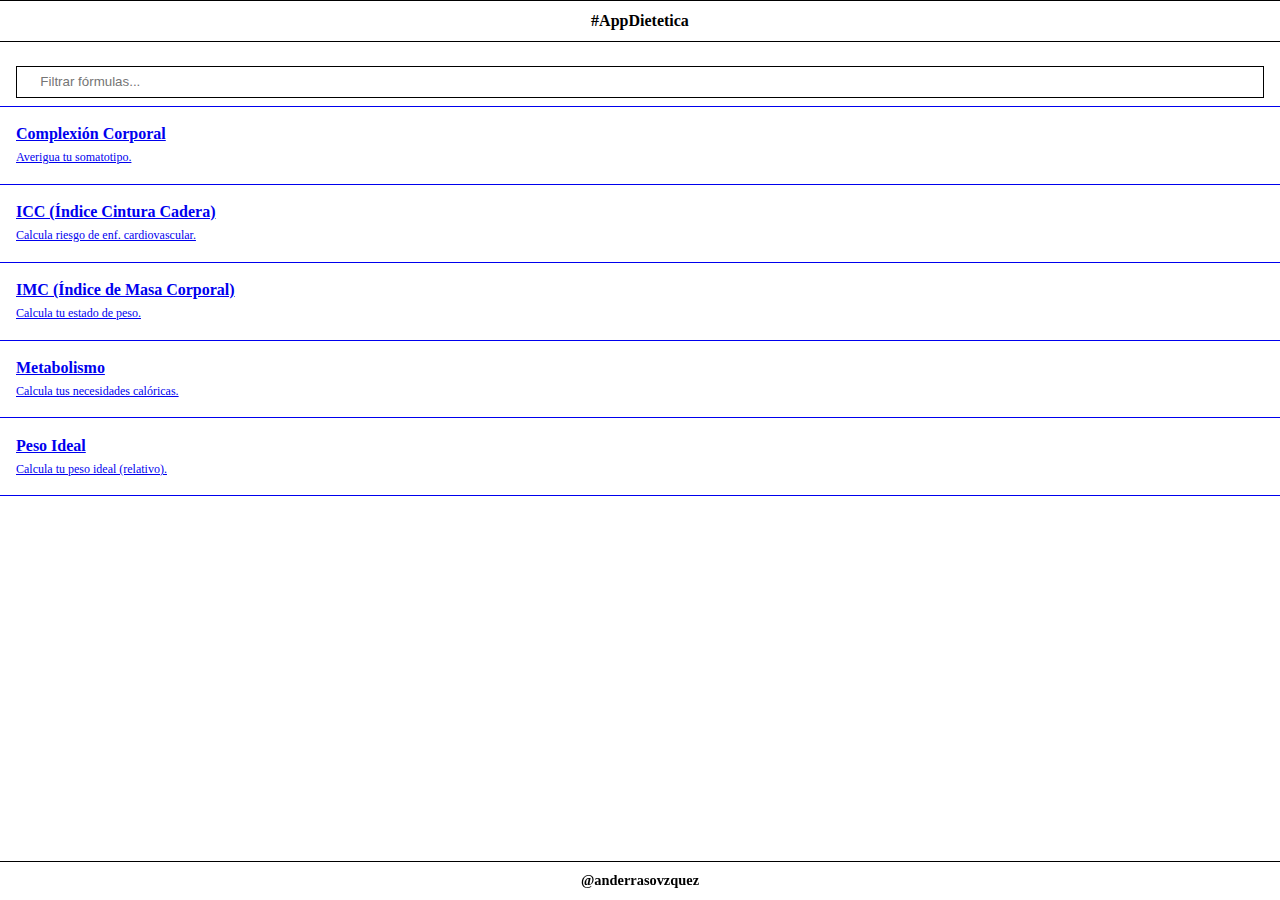
==== commit c42802be: "Justificados los paneles laterales" ====
--- a/index.html
+++ b/index.html
@@ -4,8 +4,8 @@
         <meta charset="UTF-8">
         <title>Calculadora antropométrica</title>
         <meta name="viewport" content="width=device-width,user-scalable=no" />
-        <link rel="stylesheet" href="css/themes/verde-personalizado.min.css" />
-        <link rel="stylesheet" href="css/themes/jquery.mobile.icons.min.css" />
+        <link rel="stylesheet" href="css/verde-personalizado.min.css" />
+        <link rel="stylesheet" href="css/jquery.mobile.icons.min.css" />
         <link rel="stylesheet" href="css/jquery.mobile.structure-1.4.0.min.css" />
         <script src="js/jquery-1.9.1.min.js"></script>
         <!-- Mi javascript -->
@@ -32,7 +32,7 @@
 
             <!-- Lista de fórmulas -->
             <article data-role="content">    
-                <ul data-autodividers="true" data-role="listview" data-filter="true"  data-filter-placeholder="Filtrar fórmulas...">
+                <ul  data-role="listview" data-filter="true" data-filter-placeholder="Filtrar fórmulas...">
                     <li><a data-transition="turn" href="complexion.html">
                         <h2>Complexión Corporal</h2>
                         <p>Averigua tu somatotipo.</p></a>
@@ -66,13 +66,10 @@
                 <ul data-role="listview" class="nav-search">
                     <li data-icon="delete"><a href="#" data-rel="close">Versión <strong>2.0</strong></a></li>
                 </ul>
-                <div>
+                <div class="justify-panel">
                     <p>Aplicación desarrollada por Ander Raso Vázquez.</p>
                     <a class="ui-btn ui-shadow" target="_blank" href="https://twitter.com/AnderRasoVzquez">@anderrasovzquez</a>
-                    <p><strong>Nota Importante:</strong></p>
-                    <ul>
-                        <li>Usa el punto como separador decimal.</li>
-                    </ul>
+                    <p><strong>IMPORTANTE: Usa el punto como separador decimal</strong></p>
                     <p>El objetivo de este proyecto es informar a las personas de su estado de salud.</p>
                     <p>Ha sido desarrollado empleando HTML5, CSS3, Javacript y jQuery. Se está usando el framework jQuery Mobile v1.4.0.</p>
                     <p>Es un proyecto Open Source (Código Abierto), es decir, cualquiera puede obtener el código fuente, modificarlo y redistribuirlo libremente. El código está alojado en <a target="_blank" href="https://github.com/AnderRasoVazquez/appdietetica">GitHub</a>.</p>
--- a/css/style.css
+++ b/css/style.css
@@ -1,2 +1,5 @@
-
-
+.justify-panel 
+{
+	margin-top: 30px;
+	text-align: justify;
+}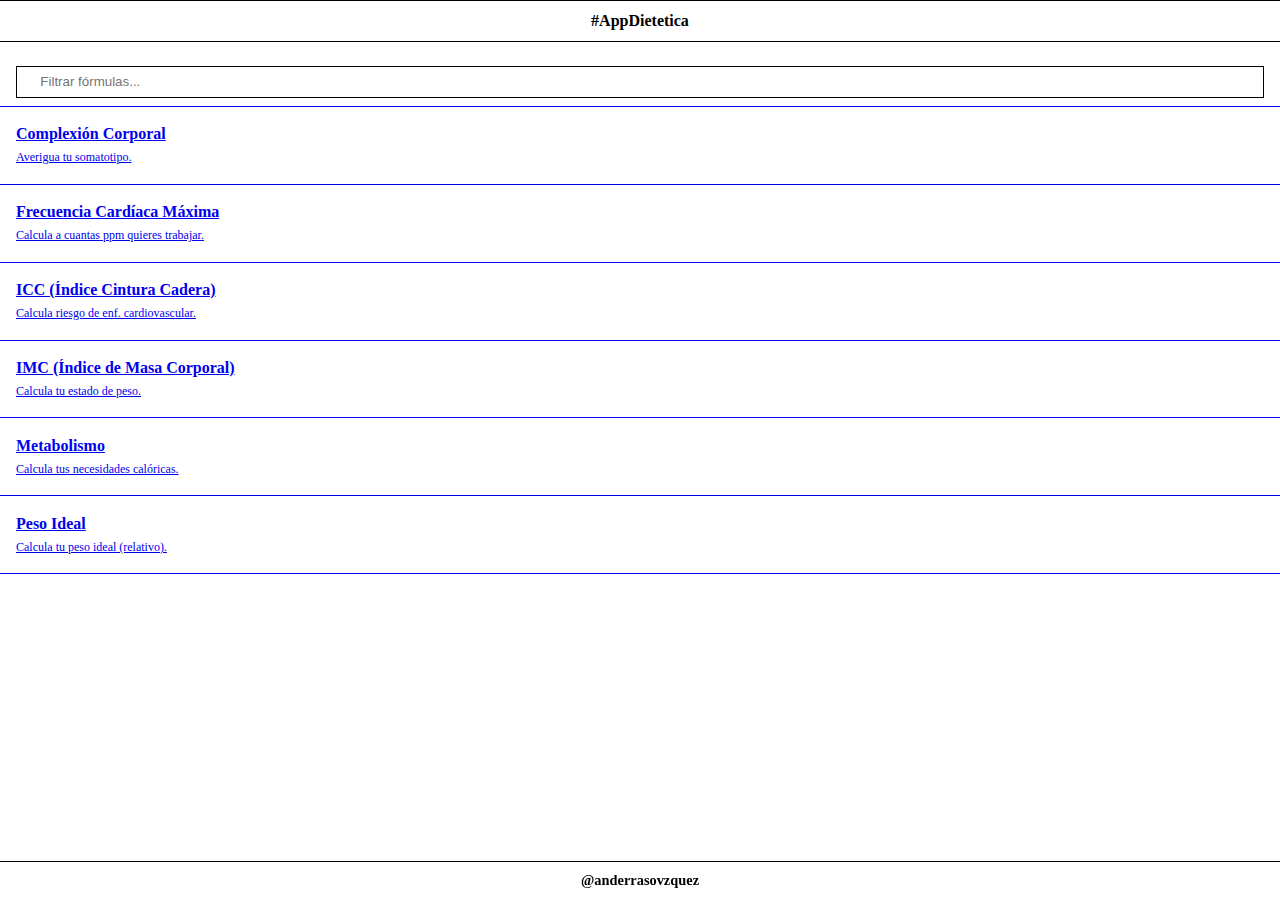
==== commit 090b3746: "Terminando el html de fcmax" ====
--- a/index.html
+++ b/index.html
@@ -11,6 +11,7 @@
         <!-- Mi javascript -->
         <script type="text/javascript" src="js/script.js"></script>
         <script type="text/javascript" src="js/metabolismo.js"></script>
+        <script type="text/javascript" src="js/fcmax.js"></script>
         <script type="text/javascript" src="js/icc.js"></script>
         <script type="text/javascript" src="js/pesoideal.js"></script>
         <script type="text/javascript" src="js/imc.js"></script>
@@ -36,6 +37,10 @@
                     <li><a data-transition="turn" href="complexion.html">
                         <h2>Complexión Corporal</h2>
                         <p>Averigua tu somatotipo.</p></a>
+                    </li>
+                    <li><a data-transition="turn" href="fcmax.html">
+                        <h2>Frecuencia Cardíaca Máxima</h2>
+                        <p>Calcula a cuantas ppm quieres trabajar.</p></a>
                     </li>
                     <li><a data-transition="turn" href="icc.html">
                         <h2>ICC (Índice Cintura Cadera)</h2>
